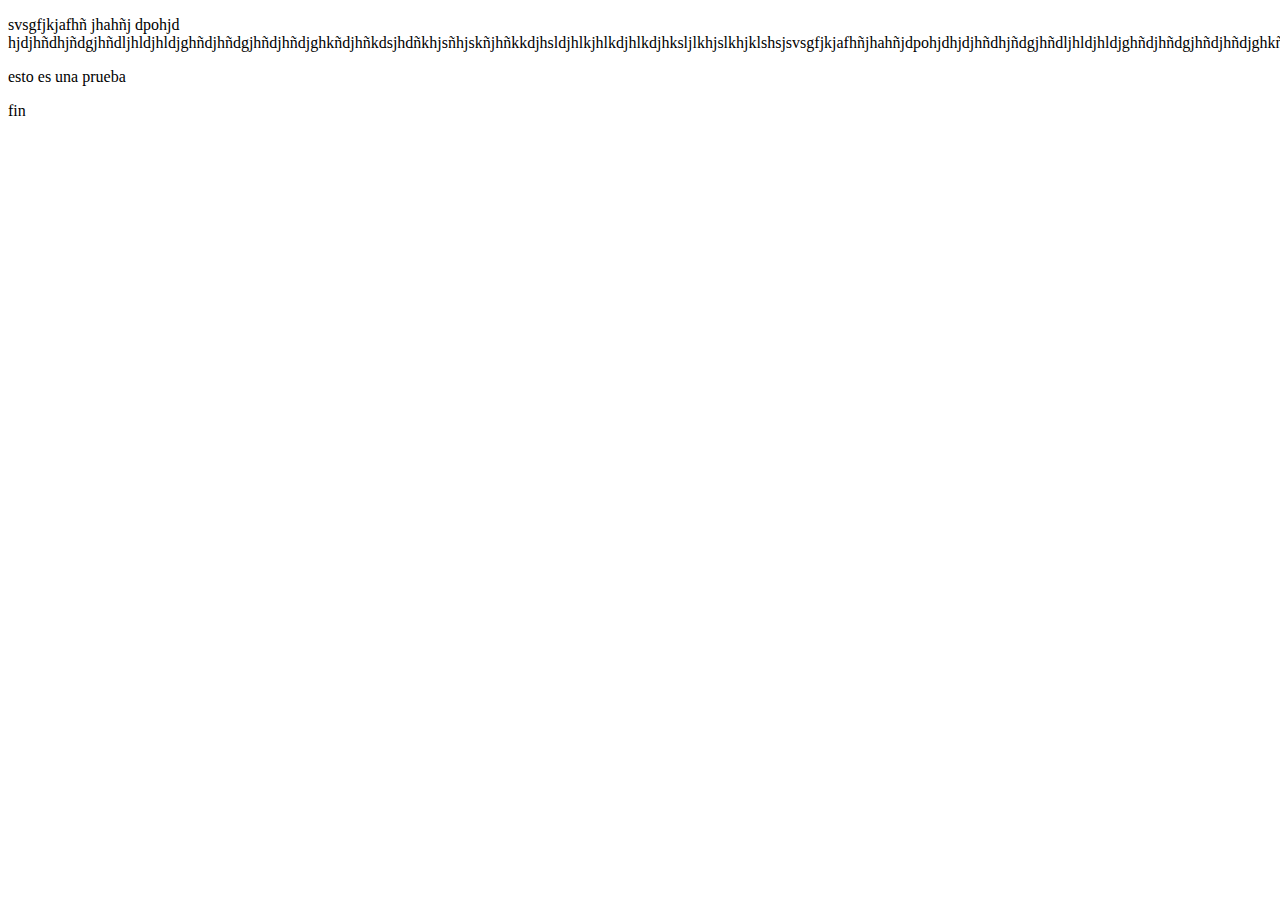
==== index.html @ b920c7c7 "Primer archivo del repositorio" ====
<!DOCTYPE html>
<html>
<head>
	<title>Claribel Buendia </title>
	<link rel="stylesheet" href="clase2.css">
	<link rel="stylesheet" href="<link href="https://fonts.googleapis.com/css2?family=Roboto:ital@1&display=swap" rel="stylesheet">
</head>
<body>
	

<p>svsgfjkjafhñ jhahñj dpohjd hjdjhñdhjñdgjhñdljhldjhldjghñdjhñdgjhñdjhñdjghkñdjhñkdsjhdñkhjsñhjskñjhñkkdjhsldjhlkjhlkdjhlkdjhksljlkhjslkhjklshsjsvsgfjkjafhñjhahñjdpohjdhjdjhñdhjñdgjhñdljhldjhldjghñdjhñdgjhñdjhñdjghkñdjhñkdsjhdñkhjsñhjskñjhñkkdjhsldjhlkjhlkdjhlkdjhksljlkhjslkhjklshsjsvsgfjkjafhñjhahñjdpohjdhjdjhñdhjñdgjhñdljhldjhldjghñdjhñdgjhñdjhñdjghkñdjhñkdsjhdñkhjsñhjskñjhñkkdjhsldjhlkjhlkdjhlkdjhksljlkhjslkhjklshsjsvsgfjkjafhñjhahñjdpohjdhjdjhñdhjñdgjhñdljhldjhldjghñdjhñdgjhñdjhñdjghkñdjhñkdsjhdñkhjsñhjskñjhñkkdjhsldjhlkjhlkdjhlkdjhksljlkhjslkhjklshsjsvsgfjkjafhñjhahñjdpohjdhjdjhñdhjñdgjhñdljhldjhldjghñdjhñdgjhñdjhñdjghkñdjhñkdsjhdñkhjsñhjskñjhñkkdjhsldjhlkjhlkdjhlkdjhksljlkhjslkhjklshsjsvsgfjkjafhñjhahñjdpohjdhjdjhñdhjñdgjhñdljhldjhldjghñdjhñdgjhñdjhñdjghkñdjhñkdsjhdñkhjsñhjskñjhñkkdjhsldjhlkjhlkdjhlkdjhksljlkhjslkhjklshsjsvsgfjkjafhñjhahñjdpohjdhjdjhñdhjñdgjhñdljhldjhldjghñdjhñdgjhñdjhñdjghkñdjhñkdsjhdñkhjsñhjskñjhñkkdjhsldjhlkjhlkdjhlkdjhksljlkhjslkhjklshsjsvsgfjkjafhñjhahñjdpohjdhjdjhñdhjñdgjhñdljhldjhldjghñdjhñdgjhñdjhñdjghk</p>

		
<div class="abreviado">esto es una prueba</div>



</body>
<footer>
	<p>fin</p>
</footer>
</html>
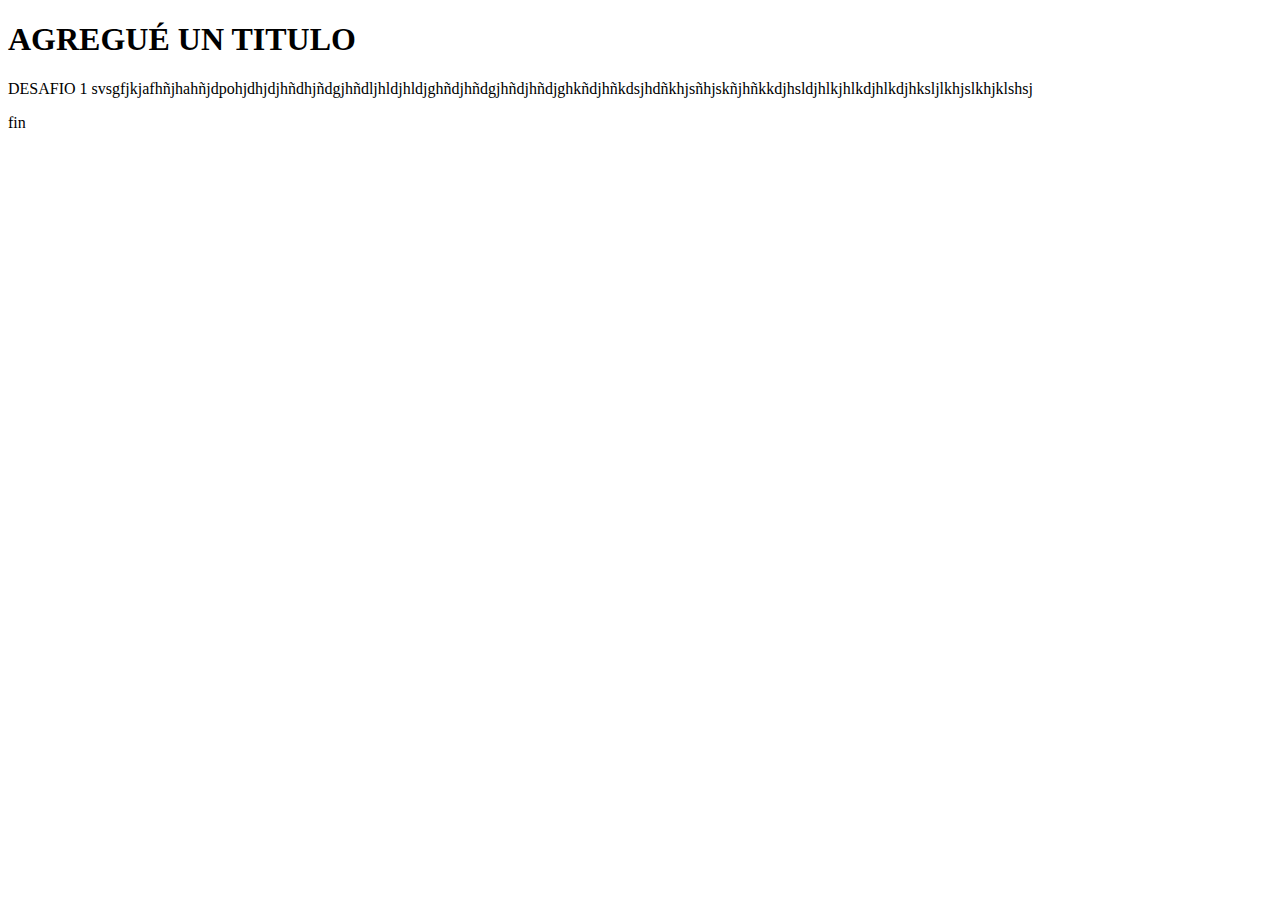
==== commit 12d74e2f: "Agregué texto y borre imagenes al html" ====
--- a/index.html
+++ b/index.html
@@ -2,18 +2,15 @@
 <html>
 <head>
 	<title>Claribel Buendia </title>
-	<link rel="stylesheet" href="clase2.css">
-	<link rel="stylesheet" href="<link href="https://fonts.googleapis.com/css2?family=Roboto:ital@1&display=swap" rel="stylesheet">
+	<link rel="stylesheet" href="clase31.css">
 </head>
 <body>
 	
 
-<p>svsgfjkjafhñ jhahñj dpohjd hjdjhñdhjñdgjhñdljhldjhldjghñdjhñdgjhñdjhñdjghkñdjhñkdsjhdñkhjsñhjskñjhñkkdjhsldjhlkjhlkdjhlkdjhksljlkhjslkhjklshsjsvsgfjkjafhñjhahñjdpohjdhjdjhñdhjñdgjhñdljhldjhldjghñdjhñdgjhñdjhñdjghkñdjhñkdsjhdñkhjsñhjskñjhñkkdjhsldjhlkjhlkdjhlkdjhksljlkhjslkhjklshsjsvsgfjkjafhñjhahñjdpohjdhjdjhñdhjñdgjhñdljhldjhldjghñdjhñdgjhñdjhñdjghkñdjhñkdsjhdñkhjsñhjskñjhñkkdjhsldjhlkjhlkdjhlkdjhksljlkhjslkhjklshsjsvsgfjkjafhñjhahñjdpohjdhjdjhñdhjñdgjhñdljhldjhldjghñdjhñdgjhñdjhñdjghkñdjhñkdsjhdñkhjsñhjskñjhñkkdjhsldjhlkjhlkdjhlkdjhksljlkhjslkhjklshsjsvsgfjkjafhñjhahñjdpohjdhjdjhñdhjñdgjhñdljhldjhldjghñdjhñdgjhñdjhñdjghkñdjhñkdsjhdñkhjsñhjskñjhñkkdjhsldjhlkjhlkdjhlkdjhksljlkhjslkhjklshsjsvsgfjkjafhñjhahñjdpohjdhjdjhñdhjñdgjhñdljhldjhldjghñdjhñdgjhñdjhñdjghkñdjhñkdsjhdñkhjsñhjskñjhñkkdjhsldjhlkjhlkdjhlkdjhksljlkhjslkhjklshsjsvsgfjkjafhñjhahñjdpohjdhjdjhñdhjñdgjhñdljhldjhldjghñdjhñdgjhñdjhñdjghkñdjhñkdsjhdñkhjsñhjskñjhñkkdjhsldjhlkjhlkdjhlkdjhksljlkhjslkhjklshsjsvsgfjkjafhñjhahñjdpohjdhjdjhñdhjñdgjhñdljhldjhldjghñdjhñdgjhñdjhñdjghk</p>
-
-		
-<div class="abreviado">esto es una prueba</div>
+	<h1>AGREGUÉ UN TITULO</h1>
 
 
+<div>DESAFIO 1 svsgfjkjafhñjhahñjdpohjdhjdjhñdhjñdgjhñdljhldjhldjghñdjhñdgjhñdjhñdjghkñdjhñkdsjhdñkhjsñhjskñjhñkkdjhsldjhlkjhlkdjhlkdjhksljlkhjslkhjklshsj </div>
 
 </body>
 <footer>
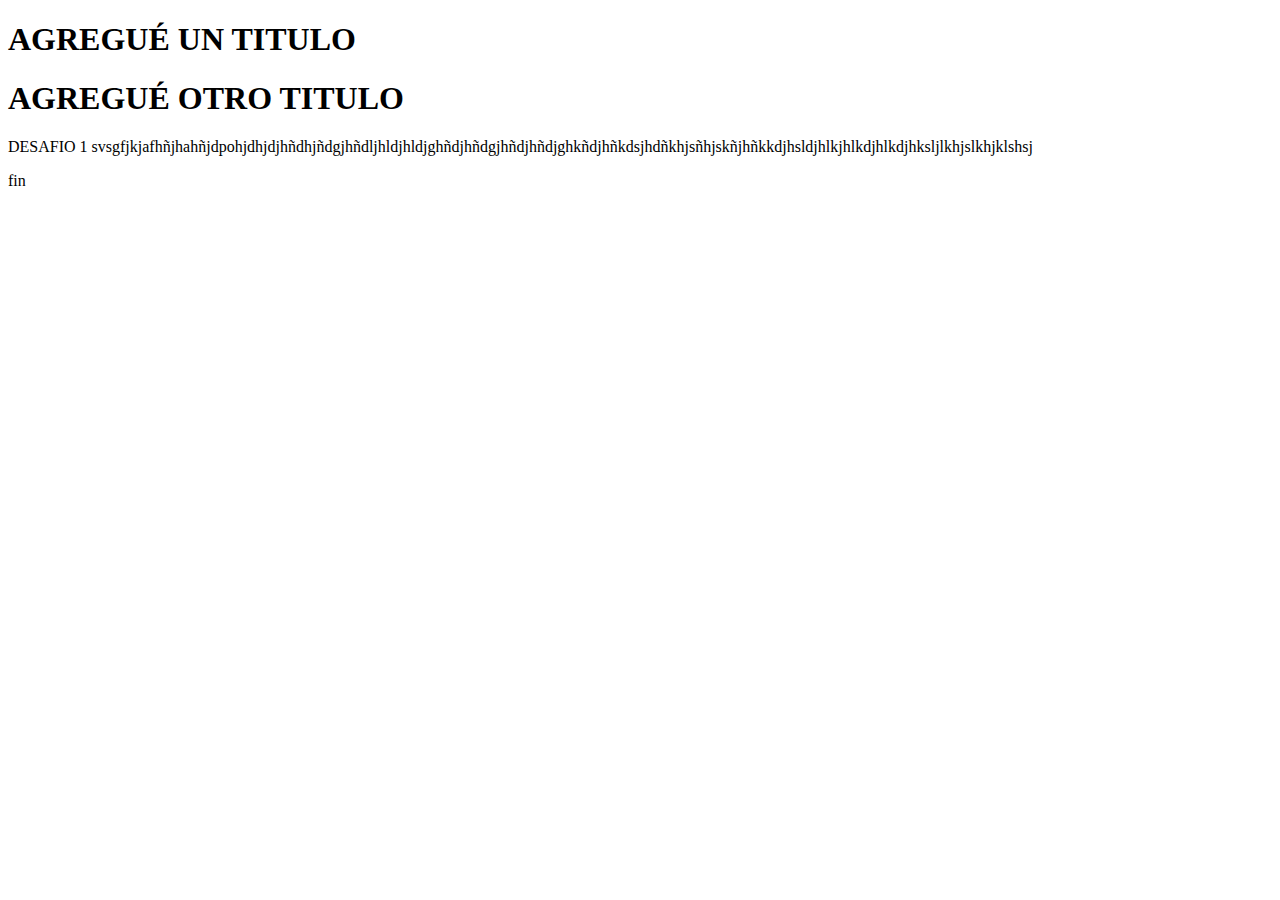
==== commit 530fe5d5: "Agregué otro texto" ====
--- a/index.html
+++ b/index.html
@@ -8,6 +8,7 @@
 	
 
 	<h1>AGREGUÉ UN TITULO</h1>
+	<h1>AGREGUÉ OTRO TITULO</h1>
 
 
 <div>DESAFIO 1 svsgfjkjafhñjhahñjdpohjdhjdjhñdhjñdgjhñdljhldjhldjghñdjhñdgjhñdjhñdjghkñdjhñkdsjhdñkhjsñhjskñjhñkkdjhsldjhlkjhlkdjhlkdjhksljlkhjslkhjklshsj </div>
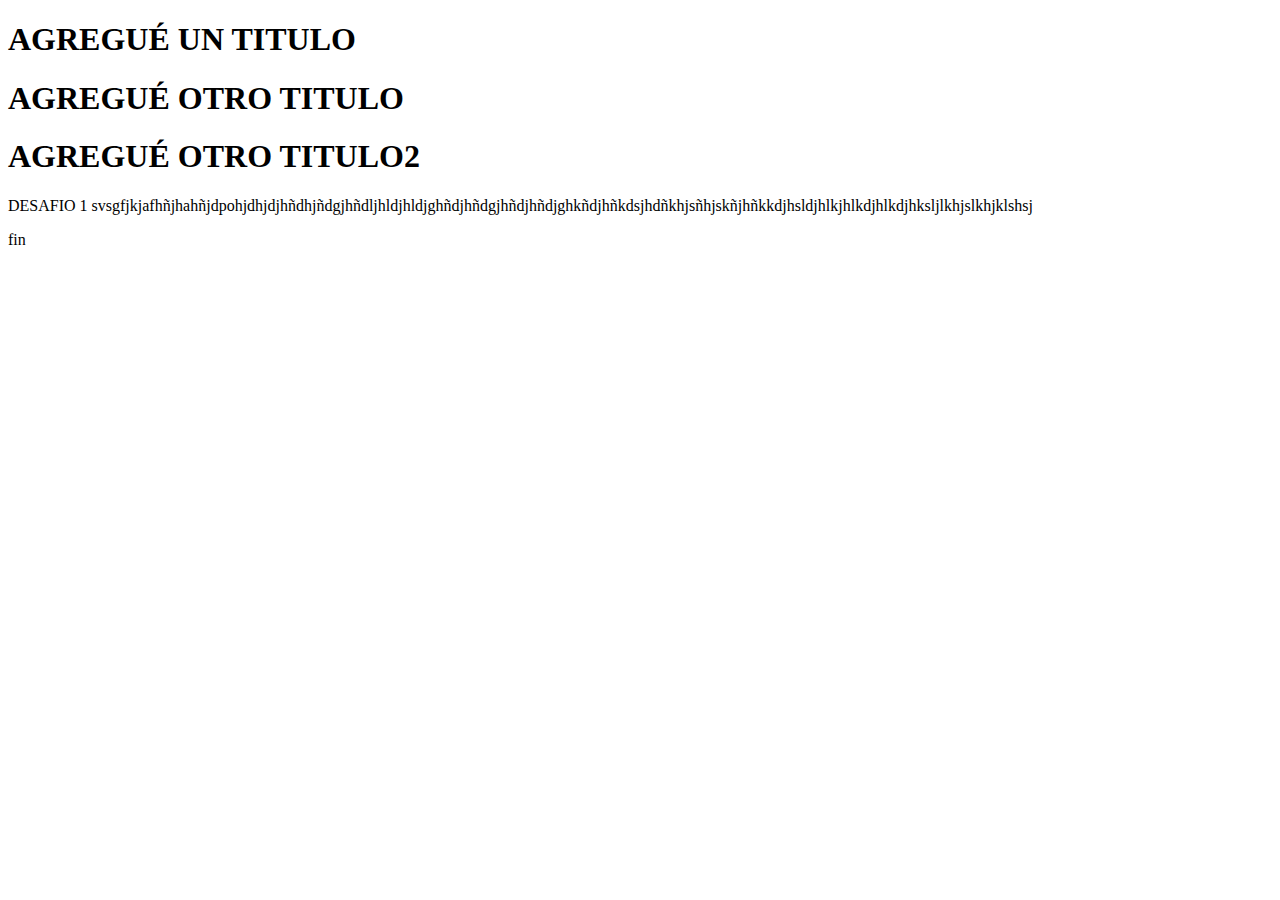
==== commit d86c0c8b: "agregué más y más titulos" ====
--- a/index.html
+++ b/index.html
@@ -9,6 +9,7 @@
 
 	<h1>AGREGUÉ UN TITULO</h1>
 	<h1>AGREGUÉ OTRO TITULO</h1>
+	<h1>AGREGUÉ OTRO TITULO2</h1>
 
 
 <div>DESAFIO 1 svsgfjkjafhñjhahñjdpohjdhjdjhñdhjñdgjhñdljhldjhldjghñdjhñdgjhñdjhñdjghkñdjhñkdsjhdñkhjsñhjskñjhñkkdjhsldjhlkjhlkdjhlkdjhksljlkhjslkhjklshsj </div>
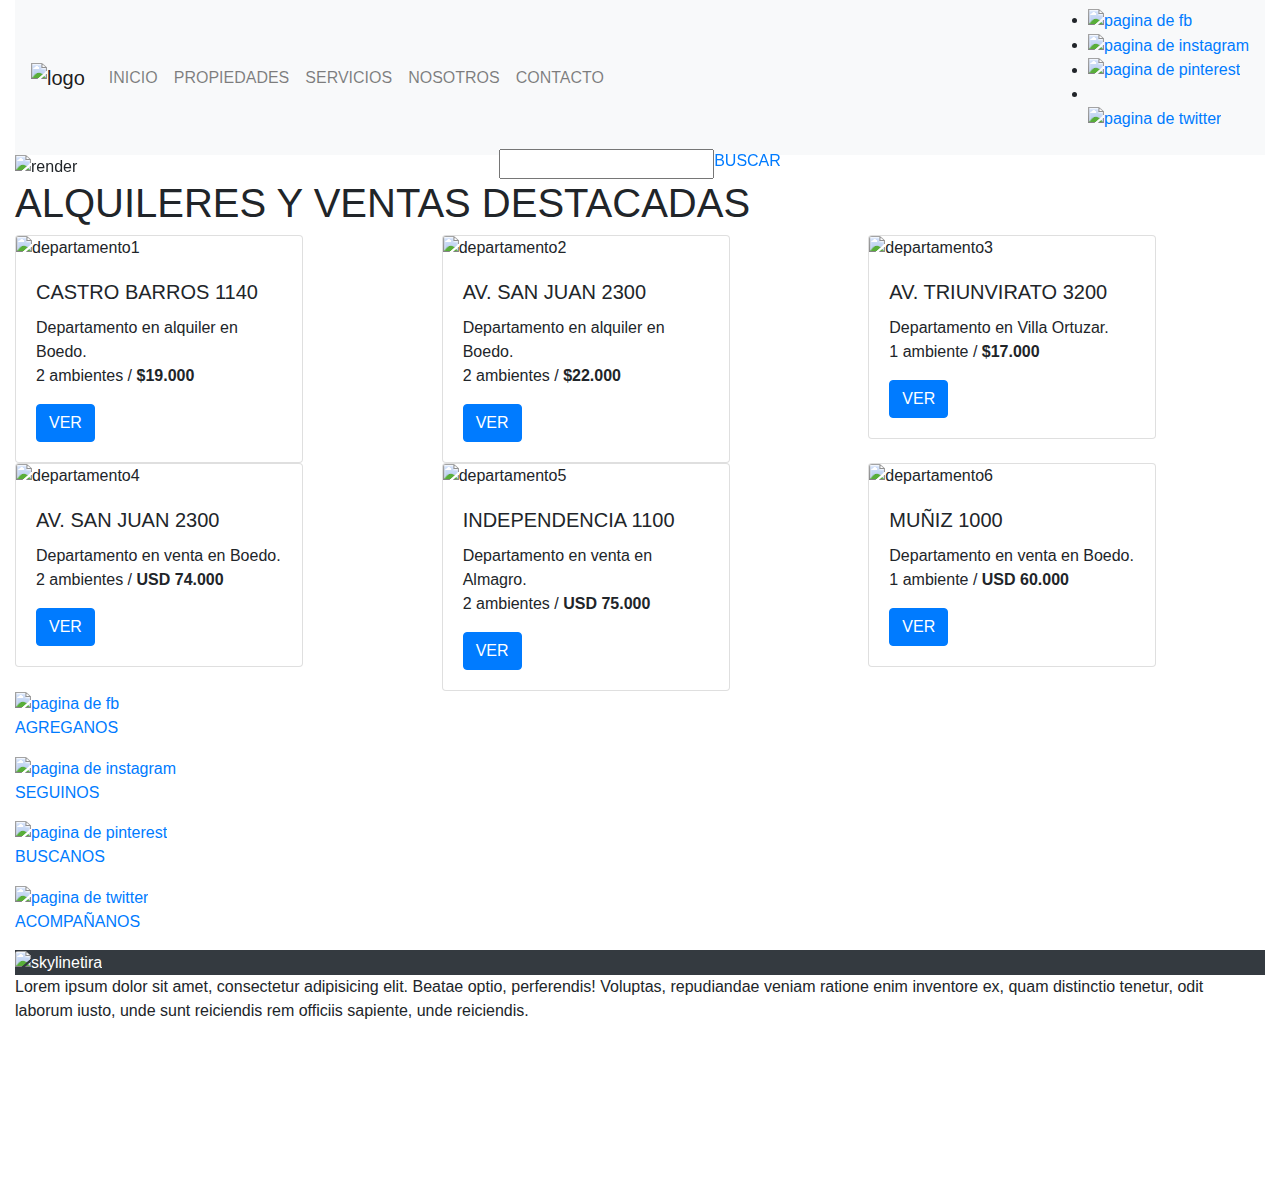
==== commit e8b820e0: "agrego mi nuevo index" ====
--- a/index.html
+++ b/index.html
@@ -1,21 +1,226 @@
 <!DOCTYPE html>
-<html>
+<html lang="en">
 <head>
-	<title>Claribel Buendia </title>
-	<link rel="stylesheet" href="clase31.css">
+	<meta charset="UTF-8">
+	<meta name="viewport" content="width=device-width, initial-scale=1.0">
+	<title> Coas Propiedades - Inmobiliaria </title>
+	<meta name="description"
+  	 content="Alquiler, compra y venta de propiedades. Desde 1967 en el barrio de Boedo, brindando el mejor y más amplio asesoramiento profesional inmobiliario">
+   	<meta name="keywords"
+   	content="PROPIEDADES, VENTA, ALQUILER, TASACIONES, INMOBILIARIA, COAS, BOEDO, CABALLITO, FLORES">
+	<link rel="stylesheet" href="https://stackpath.bootstrapcdn.com/bootstrap/4.5.2/css/bootstrap.min.css" integrity="sha384-JcKb8q3iqJ61gNV9KGb8thSsNjpSL0n8PARn9HuZOnIxN0hoP+VmmDGMN5t9UJ0Z" crossorigin="anonymous">
+	<link rel="stylesheet" type="text/css" href="css/estilos.css">
+	<link href="https://fonts.googleapis.com/css2?family=Oswald&display=swap" rel="stylesheet">
+	<link href="https://fonts.googleapis.com/css2?family=Montserrat&display=swap" rel="stylesheet">
+	<link rel="stylesheet" href="https://maxcdn.bootstrapcdn.com/font-awesome/4.4.0/css/font-awesome.min.css">
 </head>
 <body>
+	<div class="container-fluid">
+	<header>
+		<div class="row">
+			<div class="col-12">
+				<nav class="navbar navbar-expand-lg navbar-light bg-light">
+				  <a class="navbar-brand" href="index.html"><img src="img/coas.png" alt="logo"></a>
+				  <button class="navbar-toggler" type="button" data-toggle="collapse" data-target="#navbarTogglerDemo02" aria-controls="navbarTogglerDemo02" aria-expanded="false" aria-label="Toggle navigation">
+				    <span class="navbar-toggler-icon"></span>
+				  </button>
+
+				  <div class="collapse navbar-collapse" id="navbarTogglerDemo02">
+				    <ul class="navbar-nav mr-auto mt-2 mt-lg-0">
+				      <li class="nav-item">
+				        <a class="nav-link" href="index.html">INICIO</a>
+				      </li>
+				      <li class="nav-item">
+				        <a class="nav-link" href="propiedades.html">PROPIEDADES</a>
+				      </li>
+				      <li class="nav-item">
+				        <a class="nav-link" href="servicios.html">SERVICIOS</a>
+				      </li>
+				      <li class="nav-item">
+				        <a class="nav-link" href="nosotros.html">NOSOTROS</a>
+				      </li>
+				      <li class="nav-item">
+				        <a class="nav-link" href="contacto.html">CONTACTO</a>
+				      </li>
+				    </ul>
+				    <nav>
+					<ul class="redessocialesMenu">
+					<li>
+					<a class="redes" href="https://www.facebook.com/Inmobiliaria-Coas-317115818299357" target="_blank">
+					<img src="img/fb2.png" alt="pagina de fb" width="40px" height="40px"></a>
+					</li>
+					<li>
+					<a class="redes" href="https://www.instagram.com/coasprop/?hl=es-la" target="_blank">
+					<img src="img/insta2.png" alt="pagina de instagram" width="40px" height="40px"></a>
+					</li>
+					<li>
+					<a class="redes" href="https://ar.pinterest.com/clari_buendi92/boards/" target="_blank">
+					<img src="img/pinterest2.png" alt="pagina de pinterest" width="40px" height="40px"></a>
+					</li>
+					<li></li>
+					<a class="redes" href="https://twitter.com/home?lang=es" target="_blank">
+					<img src="img/twitter2.png" alt="pagina de twitter" width="40px" height="40px"></a>
+					</li>
+				</ul>
+			</nav>
+				  </div>
+				</nav>
+			</div>
+		</div>
+	</header>
+	<section>
+		<div class="row">
+			<div class="col-12">
+				<div id="carouselExampleIndicators" class="carousel slide" data-ride="carousel">
+				  <div class="carousel-indicators">
+				    <input type="Buscador de propiedades" class="buscador">
 	
-
-	<h1>AGREGUÉ UN TITULO</h1>
-	<h1>AGREGUÉ OTRO TITULO</h1>
-	<h1>AGREGUÉ OTRO TITULO2</h1>
-
-
-<div>DESAFIO 1 svsgfjkjafhñjhahñjdpohjdhjdjhñdhjñdgjhñdljhldjhldjghñdjhñdgjhñdjhñdjghkñdjhñkdsjhdñkhjsñhjskñjhñkkdjhsldjhlkjhlkdjhlkdjhksljlkhjslkhjklshsj </div>
-
+				    <a href="propiedades.html"class="buscador2">BUSCAR</a>
+				  </div>
+				  <div class="carousel-inner">
+				    <div class="carousel-item active">
+				      <img src="img/render0.jpg" class="d-block w-100" alt="render">
+				    </div>
+				    <div class="carousel-item">
+				      <img src="img/render01.jpg" class="d-block w-100" alt="render1">
+				    </div>
+				    <div class="carousel-item">
+				      <img src="img/render02.jpg" class="d-block w-100" alt="render2">
+				    </div>
+				  </div>
+				  <a class="carousel-control-prev" href="#carouselExampleIndicators" role="button" data-slide="prev">
+				    <span class="carousel-control-prev-icon" aria-hidden="true" ></span>
+				    <span class="sr-only">Previous</span>
+				  </a>
+				  <a class="carousel-control-next" href="#carouselExampleIndicators" role="button" data-slide="next">
+				    <span class="carousel-control-next-icon" aria-hidden="true"></span>
+				    <span class="sr-only">Next</span>
+				  </a>
+				</div>
+			</div>
+	</section>
+	<section>
+		<div class="row">
+            <div class="col-12">
+				<h1 class="TituloDePaginahome" class="bordesredondeados">ALQUILERES Y VENTAS DESTACADAS </h1>
+		  	</div>
+        </div>	
+	</section>
+	<section class="home">
+		 <div class="row">
+                <div class="col-xl-4 col-md-8 col-sm-12 col-xs-12">
+                    <div class="card" class="mr-auto" style="width: 18rem;">
+                        <img src="img/departamento1.jpg" class="card-img-top" alt="departamento1">
+                        <div class="card-body">
+                          <h5 class="card-title">CASTRO BARROS 1140</h5>
+                          <p class="card-text">Departamento en alquiler en Boedo. <br> 2 ambientes / <strong>$19.000</strong> </p>
+                          <a href="propiedades.html" class="btn btn-primary">VER</a>
+                        </div>
+                      </div>
+                </div>
+                <div class="col-xl-4 col-md-8 col-sm-12 col-xs-12">
+                    <div class="card" style="width: 18rem;">
+                        <img src="img/departamento2.jpg" class="card-img-top" alt="departamento2">
+                        <div class="card-body">
+                          <h5 class="card-title">AV. SAN JUAN 2300</h5>
+                          <p class="card-text">Departamento en alquiler en Boedo. <br> 2 ambientes / <strong>$22.000</strong> </p>
+                          <a href="propiedades.html" class="btn btn-primary">VER</a>
+                        </div>
+                      </div>
+                </div>
+                <div class="col-xl-4 col-md-8 col-sm-12 col-xs-12">
+                    <div class="card" style="width: 18rem;">
+                        <img src="img/departamento3.jpg" class="card-img-top" alt="departamento3">
+                        <div class="card-body">
+                          <h5 class="card-title">AV. TRIUNVIRATO 3200</h5>
+                          <p class="card-text">Departamento en Villa Ortuzar. <br> 1 ambiente / <strong>$17.000</strong> </p>
+                          <a href="propiedades.html" class="btn btn-primary">VER</a>
+                        </div>
+                      </div>
+                </div>
+            </div>
+         <div class="row">
+                <div class="col-xl-4 col-md-8 col-sm-12 col-xs-12">
+                    <div class="card" style="width: 18rem;">
+                        <img src="img/departamento4.jpg" class="card-img-top" alt="departamento4">
+                        <div class="card-body">
+                          <h5 class="card-title">AV. SAN JUAN 2300</h5>
+                          <p class="card-text">Departamento en venta en Boedo. <br> 2 ambientes / <strong>USD 74.000</strong> </p>
+                          <a href="propiedades.html" class="btn btn-primary">VER</a>
+                        </div>
+                      </div>
+                </div>
+                <div class="col-xl-4 col-md-8 col-sm-12 col-xs-12">
+                    <div class="card" style="width: 18rem;">
+                        <img src="img/departamento5.jpg" class="card-img-top" alt="departamento5">
+                        <div class="card-body">
+                          <h5 class="card-title">INDEPENDENCIA 1100</h5>
+                          <p class="card-text">Departamento en venta en Almagro. <br> 2 ambientes / <strong>USD 75.000</strong> </p>
+                          <a href="propiedades.html" class="btn btn-primary">VER</a>
+                        </div>
+                      </div>
+                </div>
+                <div class="col-xl-4 col-md-8 col-sm-12 col-xs-12">
+                    <div class="card" style="width: 18rem;">
+                        <img src="img/departamento6.jpg" class="card-img-top" alt="departamento6">
+                        <div class="card-body">
+                          <h5 class="card-title">MUÑIZ 1000</h5>
+                          <p class="card-text">Departamento en venta en Boedo. <br> 1 ambiente / <strong>USD 60.000</strong> </p>
+                          <a href="propiedades.html" class="btn btn-primary">VER</a>
+                        </div>
+                      </div>
+                </div>
+            </div>
+	</section>
+	<footer>
+		<div class="row">
+		<div class="col-12">
+		<section class="redessociales redessociales--1">
+			<a class="redessociales redessociales--1" href="https://www.facebook.com/Inmobiliaria-Coas-317115818299357" target="_blank">
+				<img src="img/fb.png" alt="pagina de fb" width="70%" height="70%" class="redessociales__imagen">
+				<p class="redessociales__texto">AGREGANOS</p>
+			</a>
+			<a class="redessociales redessociales--1" href="https://www.instagram.com/coasprop/?hl=es-la" target="_blank">
+				<img src="img/insta.png" alt="pagina de instagram" width="70%" height="70%" class="redessociales__imagen">
+				<p class="redessociales__texto">SEGUINOS</p>
+			</a>
+			<a class="redessociales redessociales--1" href="https://ar.pinterest.com/clari_buendi92/boards/" target="_blank">
+				<img src="img/pinterest.png" alt="pagina de pinterest" width="70%" height="70%" class="redessociales__imagen">
+				<p class="redessociales__texto">BUSCANOS</p>
+			</a>
+			<a class="redessociales redessociales--1" href="https://twitter.com/home?lang=es" target="_blank">
+				<img src="img/twitter.png" alt="pagina de twitter" width="80%" height="80%" class="redessociales__imagen">
+				<p class="redessociales__texto">ACOMPAÑANOS</p>
+			</a>
+		</section>
+		  </div>
+			</div>
+		<section>
+			<div class="row">
+				<div class="col-12">
+				<div class="card2 bg-dark text-white">
+				  <img src="img/skylinetira.png" class="card-img" alt="skylinetira" height="180vh">
+				  <div class="card-img-overlay">
+				  	<h5 class="card-title">NUESTROS DATOS</h5>
+				    <p class="card-text">Dirección:</p>
+					<p class="card-text">Mail:</p>
+					<p class="card-text">Teléfono:</p>
+					<p class="card-text">Whatsapp:</p></p>
+				    <p class="card-text2"><strong> Desde 1967 en el barrio de Boedo, brindando el mejor y más amplio asesoramiento profesional inmobiliario</strong></p>
+				  </div>
+			</div>
+		</section>
+			<div class="row">
+				<div class="col-12">
+					<div class="leyenda">
+					<p class="leyenda__texto">Lorem ipsum dolor sit amet, consectetur adipisicing elit. Beatae optio, perferendis! Voluptas, repudiandae veniam ratione enim inventore ex, quam distinctio tenetur, odit laborum iusto, unde sunt reiciendis rem officiis sapiente, unde reiciendis.</p>
+					</div>
+				</div>
+			</div>
+	</footer>
+	</div>
+	<script src="https://code.jquery.com/jquery-3.5.1.slim.min.js" integrity="sha384-DfXdz2htPH0lsSSs5nCTpuj/zy4C+OGpamoFVy38MVBnE+IbbVYUew+OrCXaRkfj" crossorigin="anonymous"></script>
+	<script src="https://cdn.jsdelivr.net/npm/popper.js@1.16.1/dist/umd/popper.min.js" integrity="sha384-9/reFTGAW83EW2RDu2S0VKaIzap3H66lZH81PoYlFhbGU+6BZp6G7niu735Sk7lN" crossorigin="anonymous"></script>
+	<script src="https://stackpath.bootstrapcdn.com/bootstrap/4.5.2/js/bootstrap.min.js" integrity="sha384-B4gt1jrGC7Jh4AgTPSdUtOBvfO8shuf57BaghqFfPlYxofvL8/KUEfYiJOMMV+rV" crossorigin="anonymous"></script>
 </body>
-<footer>
-	<p>fin</p>
-</footer>
 </html>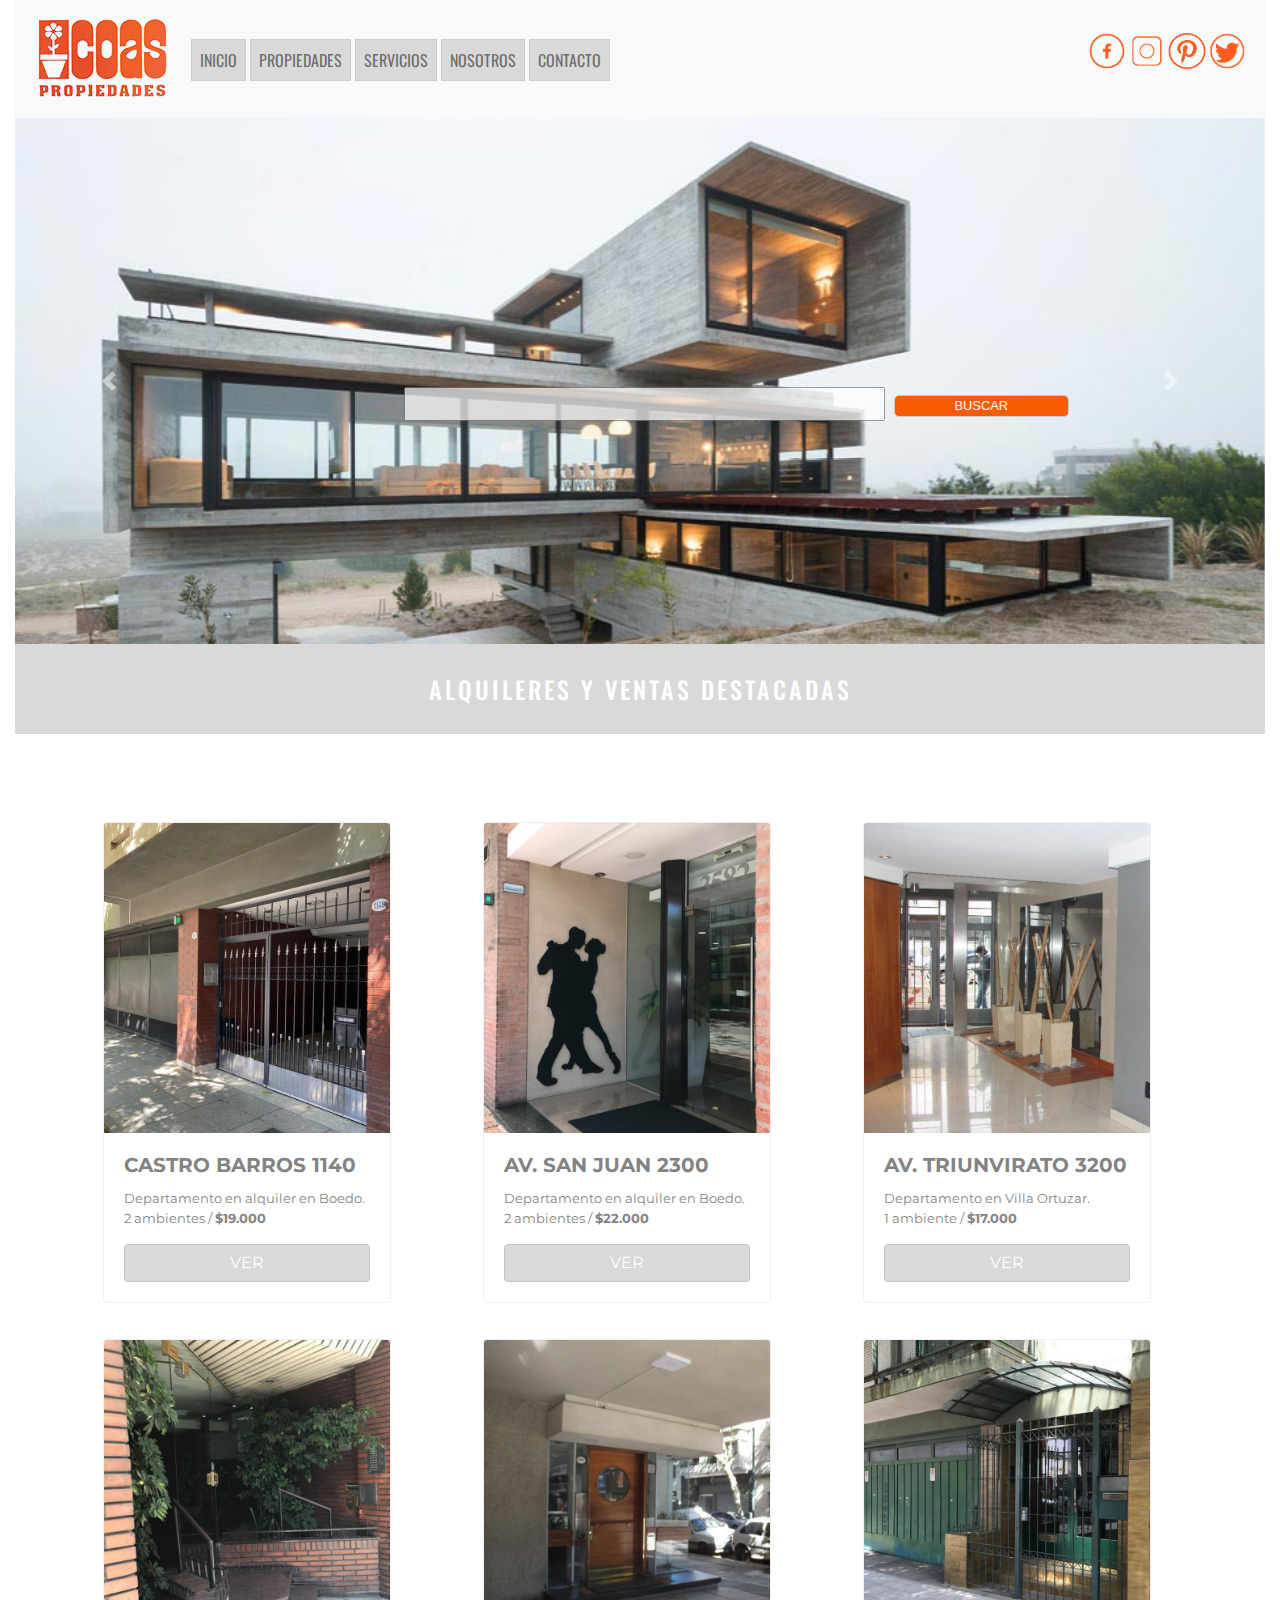
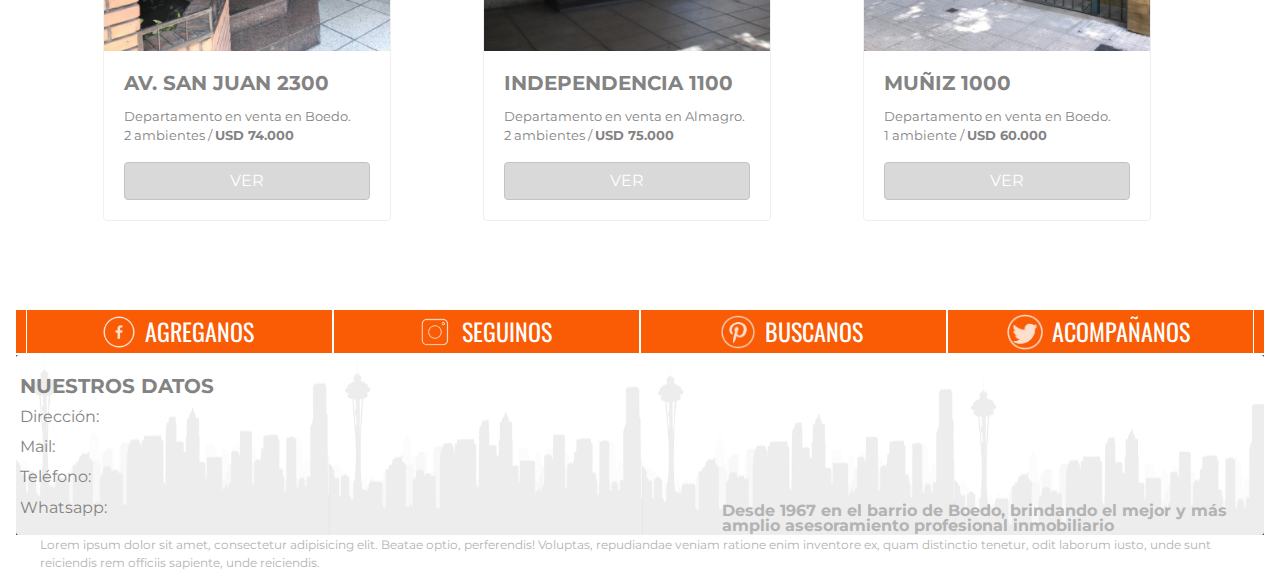
==== commit 5461763d: "cambie el nombre de la imagen del logo porque no se veia" ====
--- a/index.html
+++ b/index.html
@@ -20,7 +20,7 @@
 		<div class="row">
 			<div class="col-12">
 				<nav class="navbar navbar-expand-lg navbar-light bg-light">
-				  <a class="navbar-brand" href="index.html"><img src="img/coas.png" alt="logo"></a>
+				  <a class="navbar-brand" href="index.html"><img src="img/coaslogo.png" alt="logo"></a>
 				  <button class="navbar-toggler" type="button" data-toggle="collapse" data-target="#navbarTogglerDemo02" aria-controls="navbarTogglerDemo02" aria-expanded="false" aria-label="Toggle navigation">
 				    <span class="navbar-toggler-icon"></span>
 				  </button>
--- a/css/estilos.css
+++ b/css/estilos.css
@@ -0,0 +1,550 @@
+@charset "UTF-8";
+/* Object */
+.grid {
+  display: grid;
+  grid-template-columns: 1fr 1fr 1fr 1fr;
+  grid-template-rows: 1fr 1fr 1fr;
+  background-image: url("../img/concreto.png");
+  padding: 20px;
+  grid-gap: 15px;
+  font-family: 'Montserrat', sans-serif;
+  grid-template-areas: "propiedad1 propiedad1 propiedad2 propiedad3" + "propiedad4 propiedad5 propiedad6 propiedad6"+ "propiedad7 propiedad7 propiedad8 propiedad9"; }
+
+/* Elements */
+.grid__a {
+  border: 2px solid #B2B2B2;
+  padding: 20px;
+  grid-column: 1/3;
+  grid-row: 1/2;
+  grid-area: propiedad1;
+  background-image: url("../img/render.png"); }
+  .grid__a:hover {
+    background-image: linear-gradient(to top, #999999, #FFFFFF00); }
+
+.grid__b {
+  border: 2px solid #B2B2B2;
+  padding: 20px;
+  grid-column: 4/5;
+  grid-row: 1/2;
+  grid-area: propiedad2; }
+  .grid__b:hover {
+    background-image: linear-gradient(to top, #999999, #FFFFFF00); }
+
+.grid__c {
+  border: 2px solid #B2B2B2;
+  padding: 20px;
+  grid-area: propiedad3; }
+  .grid__c:hover {
+    background-image: linear-gradient(to top, #999999, #FFFFFF00); }
+
+.grid__d {
+  border: 2px solid #B2B2B2;
+  padding: 20px;
+  grid-area: propiedad4; }
+  .grid__d:hover {
+    background-image: linear-gradient(to top, #999999, #FFFFFF00); }
+
+.grid__e {
+  border: 2px solid #B2B2B2;
+  padding: 20px;
+  grid-column: 3/5;
+  grid-row: 2/3;
+  grid-area: propiedad5; }
+  .grid__e:hover {
+    background-image: linear-gradient(to top, #999999, #FFFFFF00); }
+
+.grid__f {
+  border: 2px solid #B2B2B2;
+  padding: 20px;
+  grid-area: propiedad6;
+  background-image: url("../img/render3.png"); }
+  .grid__f:hover {
+    background-image: linear-gradient(to top, #999999, #FFFFFF00); }
+
+.grid__g {
+  border: 2px solid #B2B2B2;
+  padding: 20px;
+  grid-column: 1/3;
+  grid-row: 3/4;
+  grid-area: propiedad7;
+  background-image: url("../img/render2.png"); }
+  .grid__g:hover {
+    background-image: linear-gradient(to top, #999999, #FFFFFF00); }
+
+.grid__h {
+  border: 2px solid #B2B2B2;
+  padding: 20px;
+  grid-area: propiedad8; }
+  .grid__h:hover {
+    background-image: linear-gradient(to top, #999999, #FFFFFF00); }
+
+.grid__i {
+  border: 2px solid #B2B2B2;
+  padding: 20px;
+  grid-area: propiedad9; }
+  .grid__i:hover {
+    background-image: linear-gradient(to top, #999999, #FFFFFF00); }
+
+.fondo {
+  background-image: url("../img/fondo.png");
+  opacity: 0.7;
+  margin: 0px;
+  padding: 20px; }
+
+.imagen {
+  position: relative;
+  text-align: center;
+  box-sizing: content-box; }
+
+.buscador {
+  opacity: 0.7;
+  margin-left: 22%;
+  margin-top: 5%;
+  width: 55%;
+  height: 10%;
+  font-size: 150%; }
+
+.buscador2 {
+  margin-left: 1%;
+  margin-top: 6%;
+  margin-bottom: 26%;
+  width: 20%;
+  height: 5%;
+  font-size: 80%;
+  background-color: #F64109;
+  text-align: center;
+  border: 1px solid #ccc;
+  color: #FFFFFF;
+  background-color: #FA5B05;
+  border-radius: 5px; }
+
+.buscador2:hover {
+  color: #B3B3B3; }
+
+.nav-item {
+  list-style: none;
+  width: 30%;
+  margin: 1px 2px 0px 2px;
+  border: 1px solid #ccc;
+  text-align: center;
+  font-family: 'Oswald', sans-serif;
+  background-color: #D9D9D9;
+  color: #FFFFFF; }
+
+.nav-link {
+  color: #FFFFFF; }
+
+.card-img-overlay {
+  line-height: 90%; }
+
+.card-text {
+  font-family: 'Oswald', sans-serif;
+  color: #848383; }
+
+.card-title {
+  font-family: 'Oswald', sans-serif;
+  color: #848383; }
+
+.card {
+  border: 1px solid #F0EFEF;
+  margin: 2vh; }
+
+.card2 {
+  border: 1px solid #FFFFFF; }
+
+.card-img {
+  background-color: #FFFFFF; }
+
+.btn {
+  display: flex;
+  justify-content: center;
+  font-family: 'Montserrat', sans-serif;
+  background-color: #D9D9D9;
+  border: solid 1px #C4C3C3; }
+
+.btn:hover {
+  background-color: #FA5B05;
+  border: solid 1px #FA5B05; }
+
+.card-text {
+  font-family: 'Montserrat', sans-serif; }
+
+.card-text2 {
+  font-family: 'Montserrat', sans-serif;
+  margin-left: 78vh;
+  margin-top: -3vh;
+  color: #B3B3B3; }
+
+.card-title {
+  font-family: 'Montserrat', sans-serif;
+  font-weight: bold; }
+
+.card-body {
+  justify-content: center;
+  font-size: 13px; }
+
+nav.menu ul {
+  display: flex;
+  flex-direction: row;
+  justify-content: flex-end;
+  flex-wrap: nowrap;
+  width: 100%; }
+
+/*header*/
+ul ul.menu {
+  position: absolute;
+  display: none; }
+
+/*header*/
+li.menu2 {
+  list-style: none;
+  width: 130px;
+  padding: 10px 5px 10px 5px;
+  margin: 3px 3px 0px 3px;
+  border: 1px solid #ccc;
+  background-color: #D9D9D9;
+  border-radius: 5px;
+  text-align: center;
+  transition: width 1s; }
+
+/*header*/
+.menu2:hover {
+  background-color: #FA5B05;
+  width: 200px; }
+
+ul.menu li:hover ul {
+  display: block; }
+
+/*header*/
+nav ul li a.menuLink {
+  text-decoration: none;
+  color: white;
+  font-family: 'Oswald', sans-serif;
+  text-transform: uppercase;
+  font-size: 20px;
+  text-align: center; }
+
+/*header*/
+.redessocialesMenu {
+  display: flex;
+  height: 6vh;
+  flex-direction: row;
+  align-items: center;
+  list-style: none;
+  width: 100%;
+  padding: 2px; }
+
+/*header*/
+.titulos {
+  color: #FA5B05;
+  font-family: 'Oswald', sans-serif;
+  margin-left: 40px; }
+
+.titulofooter {
+  color: #FA5B05;
+  font-family: 'Oswald', sans-serif; }
+
+.titulofooter {
+  display: flex;
+  flex-direction: column;
+  font-family: 'Montserrat', sans-serif;
+  line-height: 10px;
+  margin-left: -30rem; }
+
+/* Block */
+.redessociales, .redessociales--contacto {
+  display: flex;
+  background-color: #FA5B05;
+  height: 5vh;
+  flex-direction: row;
+  align-items: center;
+  justify-content: center;
+  list-style: none;
+  width: 100%;
+  padding: 10px; }
+
+.redessociales--contacto {
+  background-color: #B3B3B3; }
+
+/* Element */
+.redessociales__imagen {
+  width: 40px;
+  height: 40px;
+  padding: 2px;
+  margin-top: 2px;
+  opacity: 0.8; }
+
+/* Element */
+.redessociales__texto {
+  color: #FFFFFF;
+  font-family: 'Oswald', sans-serif;
+  margin: 0.2rem;
+  padding: 0.2rem;
+  font-size: 1.5rem; }
+
+/* Modifier */
+.redessociales--1 {
+  border: solid 0.5px #FFFFFF; }
+
+/* Modifier */
+.redessociales--2 {
+  border: solid 1px #FFFFFF; }
+
+/* Modifier */
+.redessociales--3 {
+  border: solid 2px #FFFFFF; }
+
+/* Modifier */
+.redessociales--4 {
+  border: solid 4px #FFFFFF; }
+
+.parrafos {
+  color: #B3B3B3;
+  font-family: 'Montserrat', sans-serif; }
+
+.bordesredondeados {
+  border-radius: 10px; }
+
+.TituloDePagina {
+  color: #FFFFFF;
+  background-image: url("../img/skylinetira.png");
+  background-color: #D9D9D9;
+  height: 15vh;
+  font-family: 'Oswald', sans-serif;
+  letter-spacing: 3px;
+  font-size: 180%;
+  text-align: center;
+  line-height: 15vh;
+  text-transform: uppercase;
+  margin-bottom: 0px; }
+
+.TituloDePaginahome {
+  color: #FFFFFF;
+  background-color: #D9D9D9;
+  height: 10vh;
+  font-family: 'Oswald', sans-serif;
+  letter-spacing: 3px;
+  font-size: 150%;
+  line-height: 10vh;
+  text-align: center;
+  text-transform: uppercase;
+  margin-bottom: 0px; }
+
+/* Object */
+.ParrafoPrincipal {
+  color: #282727;
+  font-family: 'Montserrat', sans-serif;
+  line-height: 1.6;
+  margin: 20px auto 20px auto;
+  padding: 20px 55px 20px 55px;
+  text-align: justify; }
+
+/* Element */
+.ParrafoPrincipal__texto1 {
+  color: #6D6C6C;
+  font-weight: bold; }
+
+/* Element */
+.ParrafoPrincipal__texto2 {
+  color: #B3B3B3; }
+
+/* Element */
+.ParrafoPrincipal__texto3 {
+  color: #8D8D8D;
+  margin-right: 50%;
+  margin-left: -5%; }
+
+/* Element */
+/* Modifier */
+.ParrafoPrincipal__texto3--claro {
+  color: #8D8D8D; }
+
+/* Element */
+/* Modifier */
+.ParrafoPrincipal__texto3--oscuro {
+  color: #B3B3B3;
+  opacity: 0.7;
+  font-weight: bold; }
+
+.iframe {
+  text-align: center;
+  margin-top: 0px;
+  padding-top: 20px; }
+
+section.home {
+  background-image: url("../img/concreto.png");
+  background-size: cover;
+  padding: 70px; }
+
+section.home ul li div img:hover {
+  width: 68%;
+  height: 35%; }
+
+div ol li {
+  color: #B3B3B3;
+  font-family: 'Montserrat', sans-serif;
+  line-height: 1.6;
+  padding: 10px 40px 10px 40px;
+  text-align: justify;
+  list-style-position: inside; }
+
+.imagen {
+  position: relative;
+  text-align: center;
+  box-sizing: content-box; }
+
+section.servicios {
+  background-image: url("../img/fondo.png");
+  padding: 50px; }
+
+section.servicios ul li {
+  list-style: none;
+  font-family: 'Montserrat', sans-serif;
+  line-height: 3.4; }
+
+section ul ul li.serviciosInterno::before {
+  content: "•";
+  color: #FA5B05;
+  margin-right: 4px;
+  padding-right: 10px; }
+
+li.servicios::before {
+  content: "\f192";
+  font-family: FontAwesome;
+  color: #FA5B05;
+  margin-right: 4px 4px 0px 4px;
+  padding-right: 10px; }
+
+li.numeros::before {
+  color: #FA5B05;
+  content: counter(lista) "-";
+  /* Indica el separador para tu contenido */
+  left: -2px;
+  position: absolute;
+  width: 10px;
+  font-weight: bold; }
+
+/* Object */
+.leyenda {
+  color: #B3B3B3;
+  margin-left: 2%; }
+
+/* Elemento */
+.leyenda__texto {
+  font-family: 'Montserrat', sans-serif;
+  font-size: 12px; }
+
+/* Modificador */
+.leyenda--blanco {
+  color: #FFFFFF;
+  background-color: #B3B3B3; }
+
+/* Modificador */
+.leyenda--negro {
+  color: #020202;
+  background-color: #D9D9D9; }
+
+.footer {
+  height: 10.66667rem;
+  background-color: #D9D9D9;
+  display: flex;
+  flex-direction: row;
+  justify-content: space-around; }
+
+#Footer {
+  display: flex;
+  flex-direction: row;
+  justify-content: space-around;
+  height: 5%;
+  background-color: #F5F5F5; }
+
+/*footer*/
+#imagen {
+  display: flex;
+  flex-direction: row;
+  width: 30%;
+  padding: 20px; }
+
+/*footer*/
+#parrafo {
+  display: flex;
+  flex-direction: column;
+  width: 50%;
+  justify-content: center;
+  color: #BBBABA;
+  font-family: 'Montserrat', sans-serif; }
+
+/*footer*/
+.parrafos2 {
+  color: #BBBABA;
+  font-family: 'Montserrat', sans-serif;
+  margin-left: 40px;
+  margin-top: 35px;
+  font-size: 14px; }
+
+#lema {
+  display: flex;
+  align-self: flex-end;
+  width: 50%;
+  color: #FA5B05;
+  font-family: 'Montserrat', sans-serif; }
+
+/*footer*/
+#link {
+  text-decoration: none;
+  color: white;
+  font-family: 'Oswald', sans-serif;
+  display: block;
+  font-size: 20px;
+  width: 25%;
+  text-align: center;
+  background-color: #D9D9D9;
+  margin-left: 37%;
+  border: 3px solid #C2C2C2; }
+
+.botonboton {
+  font-size: 2.2vh;
+  border-radius: 1vh;
+  background-color: #B3B3B3; }
+  .botonboton:hover {
+    background-color: #FA5B05; }
+
+.formulario {
+  font-family: "Montserrat", sans-serif;
+  text-align: center;
+  background-color: #E2DFDF;
+  border: solid 1px #797878;
+  margin-left: 25%;
+  margin-right: 25%;
+  padding: 1%;
+  font-size: 14px; }
+
+.formularios-1 {
+  width: 5px; }
+
+.formularios-2 {
+  width: 10px; }
+
+.formularios-3 {
+  width: 15px; }
+
+/*Creamos el bucle para usar los valores del mapa*/
+.fondo--nombre {
+  background-color: #FB7127;
+  width: 100%; }
+
+.fondo--barrio {
+  background-color: #FA9E6C;
+  width: 100%; }
+
+.fondo--mensaje {
+  background-color: #F0A668;
+  width: 100%; }
+
+.form-group {
+  margin-left: 45vh;
+  margin-right: 45vh;
+  margin-top: 2vh;
+  font-family: "Montserrat", sans-serif; }
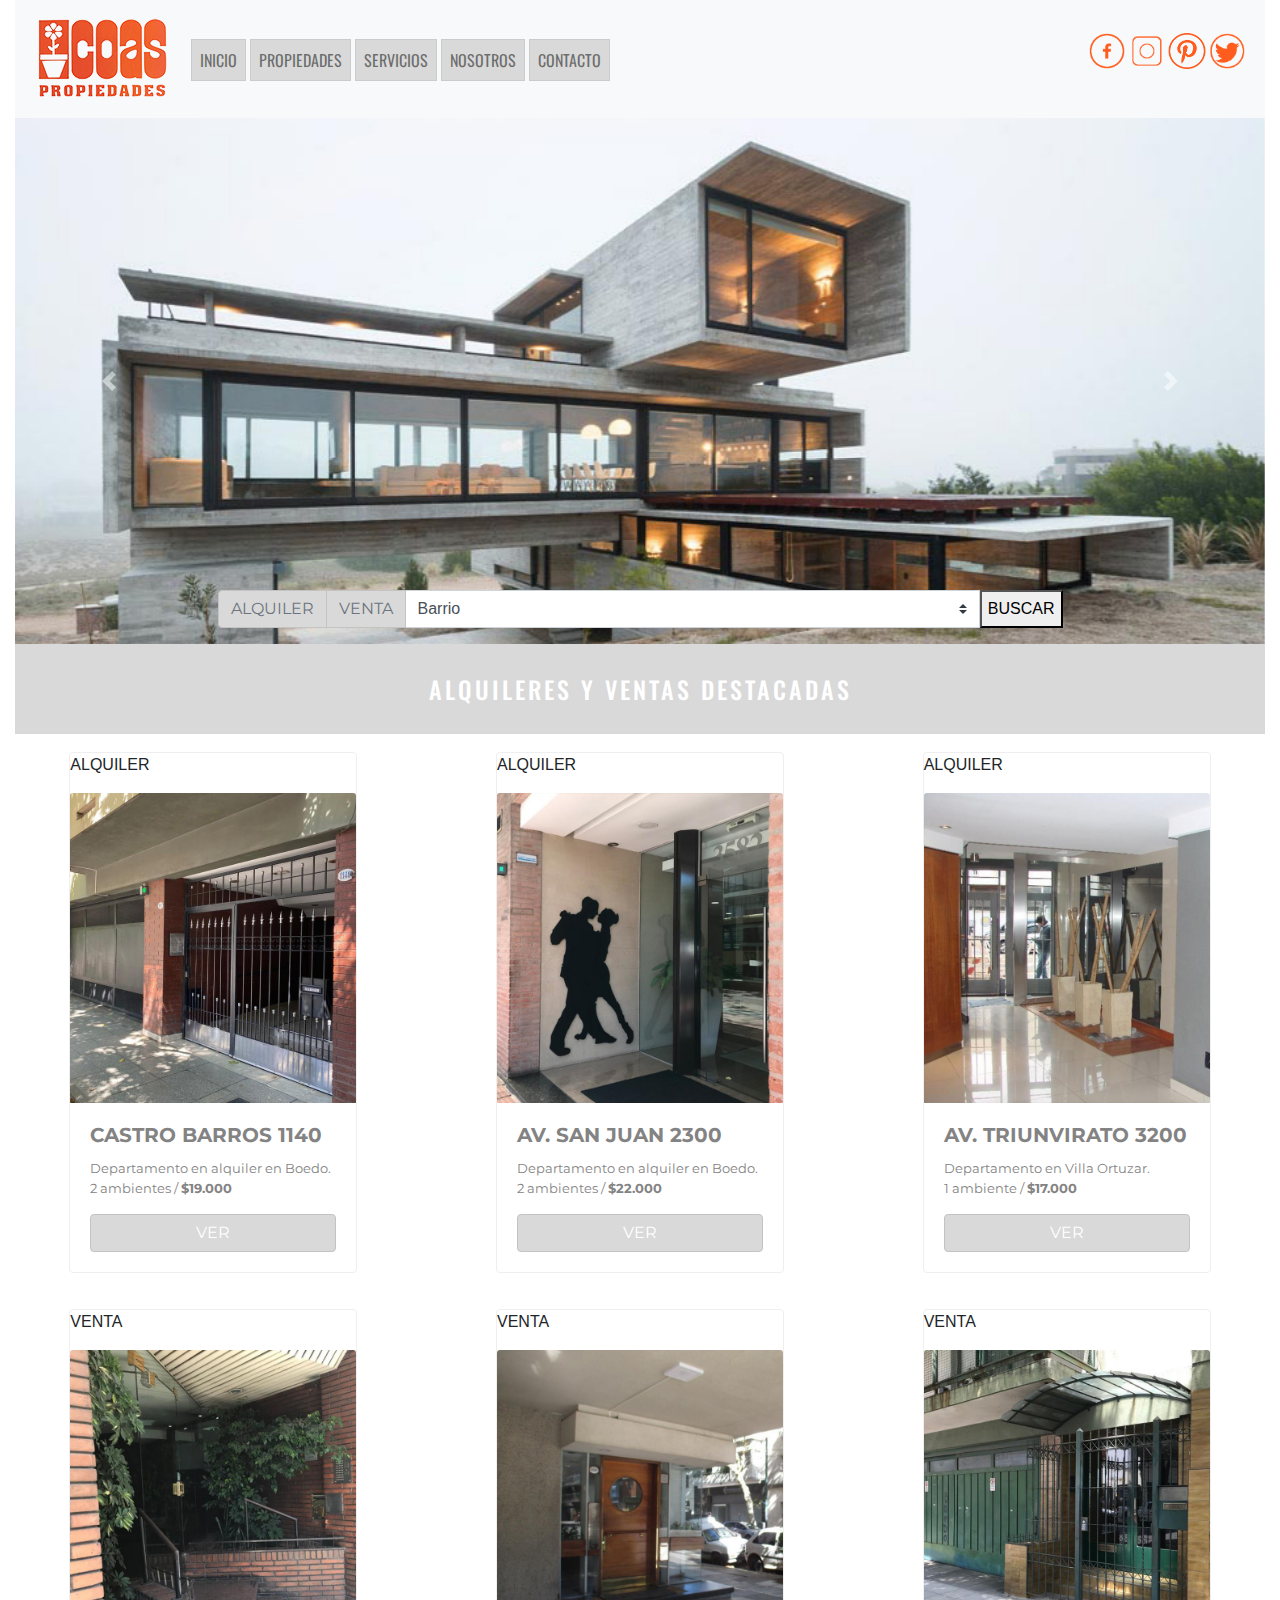
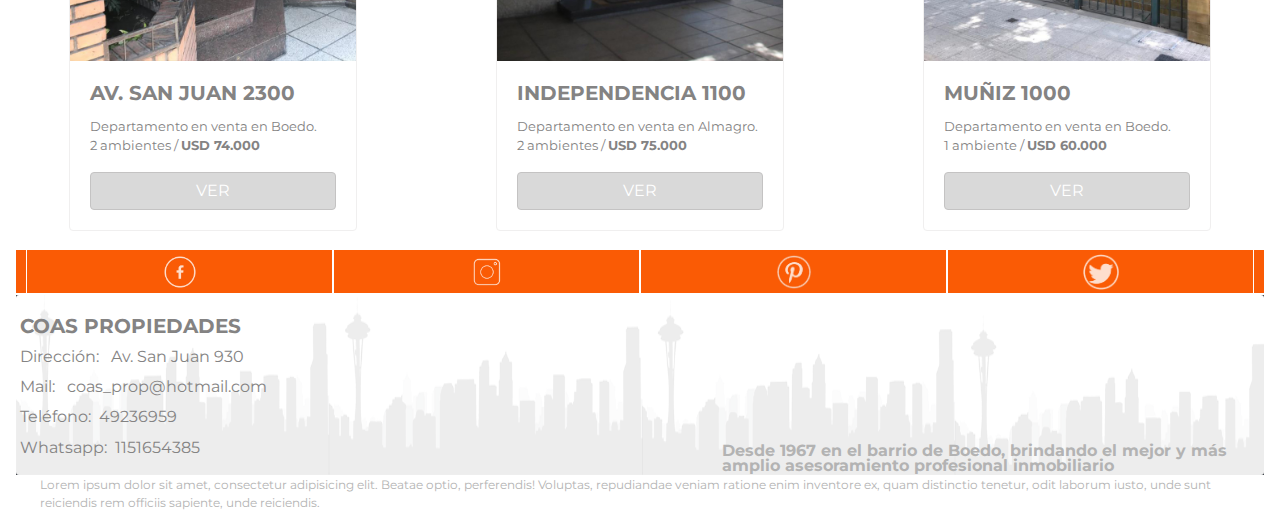
==== commit de216e8e: "cambie el index" ====
--- a/index.html
+++ b/index.html
@@ -73,9 +73,22 @@
 			<div class="col-12">
 				<div id="carouselExampleIndicators" class="carousel slide" data-ride="carousel">
 				  <div class="carousel-indicators">
-				    <input type="Buscador de propiedades" class="buscador">
-	
-				    <a href="propiedades.html"class="buscador2">BUSCAR</a>
+				  	<div class="col-xl-12 col-md-12 col-sm-8 col-xs-8">
+					  	<div class="input-group mb-3">
+						    <div class="input-group-prepend">
+							    <button class="btn btn-outline-secondary" type="button">ALQUILER</button>
+							    <button class="btn btn-outline-secondary" type="button">VENTA</button>
+							</div>
+							<select class="custom-select" id="inputGroupSelect02">
+									    <option selected>Barrio</option>
+									    <option value="1">Caballito</option>
+									    <option value="2">Boedo</option>
+									    <option value="3">Almagro</option>
+									    <option value="3">Otro</option>
+							</select>
+							<button class="botonazo" type="button">BUSCAR</button>
+						</div>
+					</div>
 				  </div>
 				  <div class="carousel-inner">
 				    <div class="carousel-item active">
@@ -85,7 +98,7 @@
 				      <img src="img/render01.jpg" class="d-block w-100" alt="render1">
 				    </div>
 				    <div class="carousel-item">
-				      <img src="img/render02.jpg" class="d-block w-100" alt="render2">
+				      <img src="img/render02.jpg" class="d-block w-100" alt="render2" height="80%">
 				    </div>
 				  </div>
 				  <a class="carousel-control-prev" href="#carouselExampleIndicators" role="button" data-slide="prev">
@@ -98,77 +111,96 @@
 				  </a>
 				</div>
 			</div>
+		</div>
 	</section>
 	<section>
 		<div class="row">
             <div class="col-12">
-				<h1 class="TituloDePaginahome" class="bordesredondeados">ALQUILERES Y VENTAS DESTACADAS </h1>
+				<h1 class="TituloDePaginahome">ALQUILERES Y VENTAS DESTACADAS </h1>
 		  	</div>
         </div>	
 	</section>
-	<section class="home">
+	<section class="fondoindex">
 		 <div class="row">
                 <div class="col-xl-4 col-md-8 col-sm-12 col-xs-12">
-                    <div class="card" class="mr-auto" style="width: 18rem;">
-                        <img src="img/departamento1.jpg" class="card-img-top" alt="departamento1">
-                        <div class="card-body">
-                          <h5 class="card-title">CASTRO BARROS 1140</h5>
-                          <p class="card-text">Departamento en alquiler en Boedo. <br> 2 ambientes / <strong>$19.000</strong> </p>
-                          <a href="propiedades.html" class="btn btn-primary">VER</a>
+                	<div class="d-flex justify-content-around">
+                    	<div class="card" style="width: 18rem;">
+                    		<p class="card-arriba">ALQUILER</p>
+	                        <img src="img/departamento1.jpg" class="card-img-top" alt="departamento1">
+	                        <div class="card-body">
+	                          <h5 class="card-title">CASTRO BARROS 1140</h5>
+	                          <p class="card-text">Departamento en alquiler en Boedo. <br> 2 ambientes / <strong>$19.000</strong> </p>
+	                          <a href="propiedades.html" class="btn btn-primary">VER</a>
+	                        </div>
                         </div>
-                      </div>
-                </div>
-                <div class="col-xl-4 col-md-8 col-sm-12 col-xs-12">
-                    <div class="card" style="width: 18rem;">
-                        <img src="img/departamento2.jpg" class="card-img-top" alt="departamento2">
-                        <div class="card-body">
-                          <h5 class="card-title">AV. SAN JUAN 2300</h5>
-                          <p class="card-text">Departamento en alquiler en Boedo. <br> 2 ambientes / <strong>$22.000</strong> </p>
-                          <a href="propiedades.html" class="btn btn-primary">VER</a>
+                    </div>
+                </div>
+                <div class="col-xl-4 col-md-8 col-sm-12 col-xs-12">
+                	<div class="d-flex justify-content-around">
+                    	<div class="card" style="width: 18rem;">
+                    		<p class="card-arriba">ALQUILER</p>
+	                        <img src="img/departamento2.jpg" class="card-img-top" alt="departamento2">
+	                        <div class="card-body">
+	                          <h5 class="card-title">AV. SAN JUAN 2300</h5>
+	                          <p class="card-text">Departamento en alquiler en Boedo. <br> 2 ambientes / <strong>$22.000</strong> </p>
+	                          <a href="propiedades.html" class="btn btn-primary">VER</a>
+	                        </div>
                         </div>
-                      </div>
-                </div>
-                <div class="col-xl-4 col-md-8 col-sm-12 col-xs-12">
-                    <div class="card" style="width: 18rem;">
-                        <img src="img/departamento3.jpg" class="card-img-top" alt="departamento3">
-                        <div class="card-body">
-                          <h5 class="card-title">AV. TRIUNVIRATO 3200</h5>
-                          <p class="card-text">Departamento en Villa Ortuzar. <br> 1 ambiente / <strong>$17.000</strong> </p>
-                          <a href="propiedades.html" class="btn btn-primary">VER</a>
-                        </div>
-                      </div>
+                    </div>
+                </div>
+                <div class="col-xl-4 col-md-8 col-sm-12 col-xs-12">
+                	<div class="d-flex justify-content-around">
+	                    <div class="card" style="width: 18rem;">
+	                    	<p class="card-arriba">ALQUILER</p>
+	                        <img src="img/departamento3.jpg" class="card-img-top" alt="departamento3">
+	                        <div class="card-body">
+	                          <h5 class="card-title">AV. TRIUNVIRATO 3200</h5>
+	                          <p class="card-text">Departamento en Villa Ortuzar. <br> 1 ambiente / <strong>$17.000</strong> </p>
+	                          <a href="propiedades.html" class="btn btn-primary">VER</a>
+	                        </div>
+	                    </div>
+	                </div>
                 </div>
             </div>
          <div class="row">
                 <div class="col-xl-4 col-md-8 col-sm-12 col-xs-12">
-                    <div class="card" style="width: 18rem;">
-                        <img src="img/departamento4.jpg" class="card-img-top" alt="departamento4">
-                        <div class="card-body">
-                          <h5 class="card-title">AV. SAN JUAN 2300</h5>
-                          <p class="card-text">Departamento en venta en Boedo. <br> 2 ambientes / <strong>USD 74.000</strong> </p>
-                          <a href="propiedades.html" class="btn btn-primary">VER</a>
-                        </div>
-                      </div>
-                </div>
-                <div class="col-xl-4 col-md-8 col-sm-12 col-xs-12">
-                    <div class="card" style="width: 18rem;">
-                        <img src="img/departamento5.jpg" class="card-img-top" alt="departamento5">
-                        <div class="card-body">
-                          <h5 class="card-title">INDEPENDENCIA 1100</h5>
-                          <p class="card-text">Departamento en venta en Almagro. <br> 2 ambientes / <strong>USD 75.000</strong> </p>
-                          <a href="propiedades.html" class="btn btn-primary">VER</a>
-                        </div>
-                      </div>
-                </div>
-                <div class="col-xl-4 col-md-8 col-sm-12 col-xs-12">
-                    <div class="card" style="width: 18rem;">
-                        <img src="img/departamento6.jpg" class="card-img-top" alt="departamento6">
-                        <div class="card-body">
-                          <h5 class="card-title">MUÑIZ 1000</h5>
-                          <p class="card-text">Departamento en venta en Boedo. <br> 1 ambiente / <strong>USD 60.000</strong> </p>
-                          <a href="propiedades.html" class="btn btn-primary">VER</a>
-                        </div>
-                      </div>
+                	<div class="d-flex justify-content-around">
+	                    <div class="card" style="width: 18rem;">
+	                    	<p class="card-arriba">VENTA</p>
+		                        <img src="img/departamento4.jpg" class="card-img-top" alt="departamento4">
+		                        <div class="card-body">
+		                          <h5 class="card-title">AV. SAN JUAN 2300</h5>
+		                          <p class="card-text">Departamento en venta en Boedo. <br> 2 ambientes / <strong>USD 74.000</strong> </p>
+		                          <a href="propiedades.html" class="btn btn-primary">VER</a>
+		                        </div>
+	                    </div>
+	                </div>
+                </div>
+                <div class="col-xl-4 col-md-8 col-sm-12 col-xs-12">
+                	<div class="d-flex justify-content-around">
+	                    <div class="card" style="width: 18rem;">
+	                    	<p class="card-arriba">VENTA</p>
+	                        <img src="img/departamento5.jpg" class="card-img-top" alt="departamento5">
+	                        <div class="card-body">
+	                          <h5 class="card-title">INDEPENDENCIA 1100</h5>
+	                          <p class="card-text">Departamento en venta en Almagro. <br> 2 ambientes / <strong>USD 75.000</strong> </p>
+	                          <a href="propiedades.html" class="btn btn-primary">VER</a>
+	                        </div>
+	                    </div>
+	                </div>
+                </div>
+                <div class="col-xl-4 col-md-8 col-sm-12 col-xs-12">
+                	<div class="d-flex justify-content-around">
+	                    <div class="card" style="width: 18rem;">
+	                    	<p class="card-arriba">VENTA</p>
+	                        <img src="img/departamento6.jpg" class="card-img-top" alt="departamento6">
+	                        <div class="card-body">
+	                          <h5 class="card-title">MUÑIZ 1000</h5>
+	                          <p class="card-text">Departamento en venta en Boedo. <br> 1 ambiente / <strong>USD 60.000</strong> </p>
+	                          <a href="propiedades.html" class="btn btn-primary">VER</a>
+	                        </div>
+	                    </div>
+	                </div>
                 </div>
             </div>
 	</section>
@@ -178,19 +210,15 @@
 		<section class="redessociales redessociales--1">
 			<a class="redessociales redessociales--1" href="https://www.facebook.com/Inmobiliaria-Coas-317115818299357" target="_blank">
 				<img src="img/fb.png" alt="pagina de fb" width="70%" height="70%" class="redessociales__imagen">
-				<p class="redessociales__texto">AGREGANOS</p>
 			</a>
 			<a class="redessociales redessociales--1" href="https://www.instagram.com/coasprop/?hl=es-la" target="_blank">
 				<img src="img/insta.png" alt="pagina de instagram" width="70%" height="70%" class="redessociales__imagen">
-				<p class="redessociales__texto">SEGUINOS</p>
 			</a>
 			<a class="redessociales redessociales--1" href="https://ar.pinterest.com/clari_buendi92/boards/" target="_blank">
 				<img src="img/pinterest.png" alt="pagina de pinterest" width="70%" height="70%" class="redessociales__imagen">
-				<p class="redessociales__texto">BUSCANOS</p>
 			</a>
 			<a class="redessociales redessociales--1" href="https://twitter.com/home?lang=es" target="_blank">
 				<img src="img/twitter.png" alt="pagina de twitter" width="80%" height="80%" class="redessociales__imagen">
-				<p class="redessociales__texto">ACOMPAÑANOS</p>
 			</a>
 		</section>
 		  </div>
@@ -201,11 +229,11 @@
 				<div class="card2 bg-dark text-white">
 				  <img src="img/skylinetira.png" class="card-img" alt="skylinetira" height="180vh">
 				  <div class="card-img-overlay">
-				  	<h5 class="card-title">NUESTROS DATOS</h5>
-				    <p class="card-text">Dirección:</p>
-					<p class="card-text">Mail:</p>
-					<p class="card-text">Teléfono:</p>
-					<p class="card-text">Whatsapp:</p></p>
+				  	<h5 class="card-title">COAS PROPIEDADES</h5>
+				    <p class="card-text">Dirección:  &nbsp;&nbsp;Av. San Juan 930</p>
+					<p class="card-text">Mail: &nbsp;&nbsp;coas_prop@hotmail.com</p>
+					<p class="card-text">Teléfono:&nbsp;&nbsp;49236959</p>
+					<p class="card-text">Whatsapp:&nbsp;&nbsp;1151654385</p></p>
 				    <p class="card-text2"><strong> Desde 1967 en el barrio de Boedo, brindando el mejor y más amplio asesoramiento profesional inmobiliario</strong></p>
 				  </div>
 			</div>
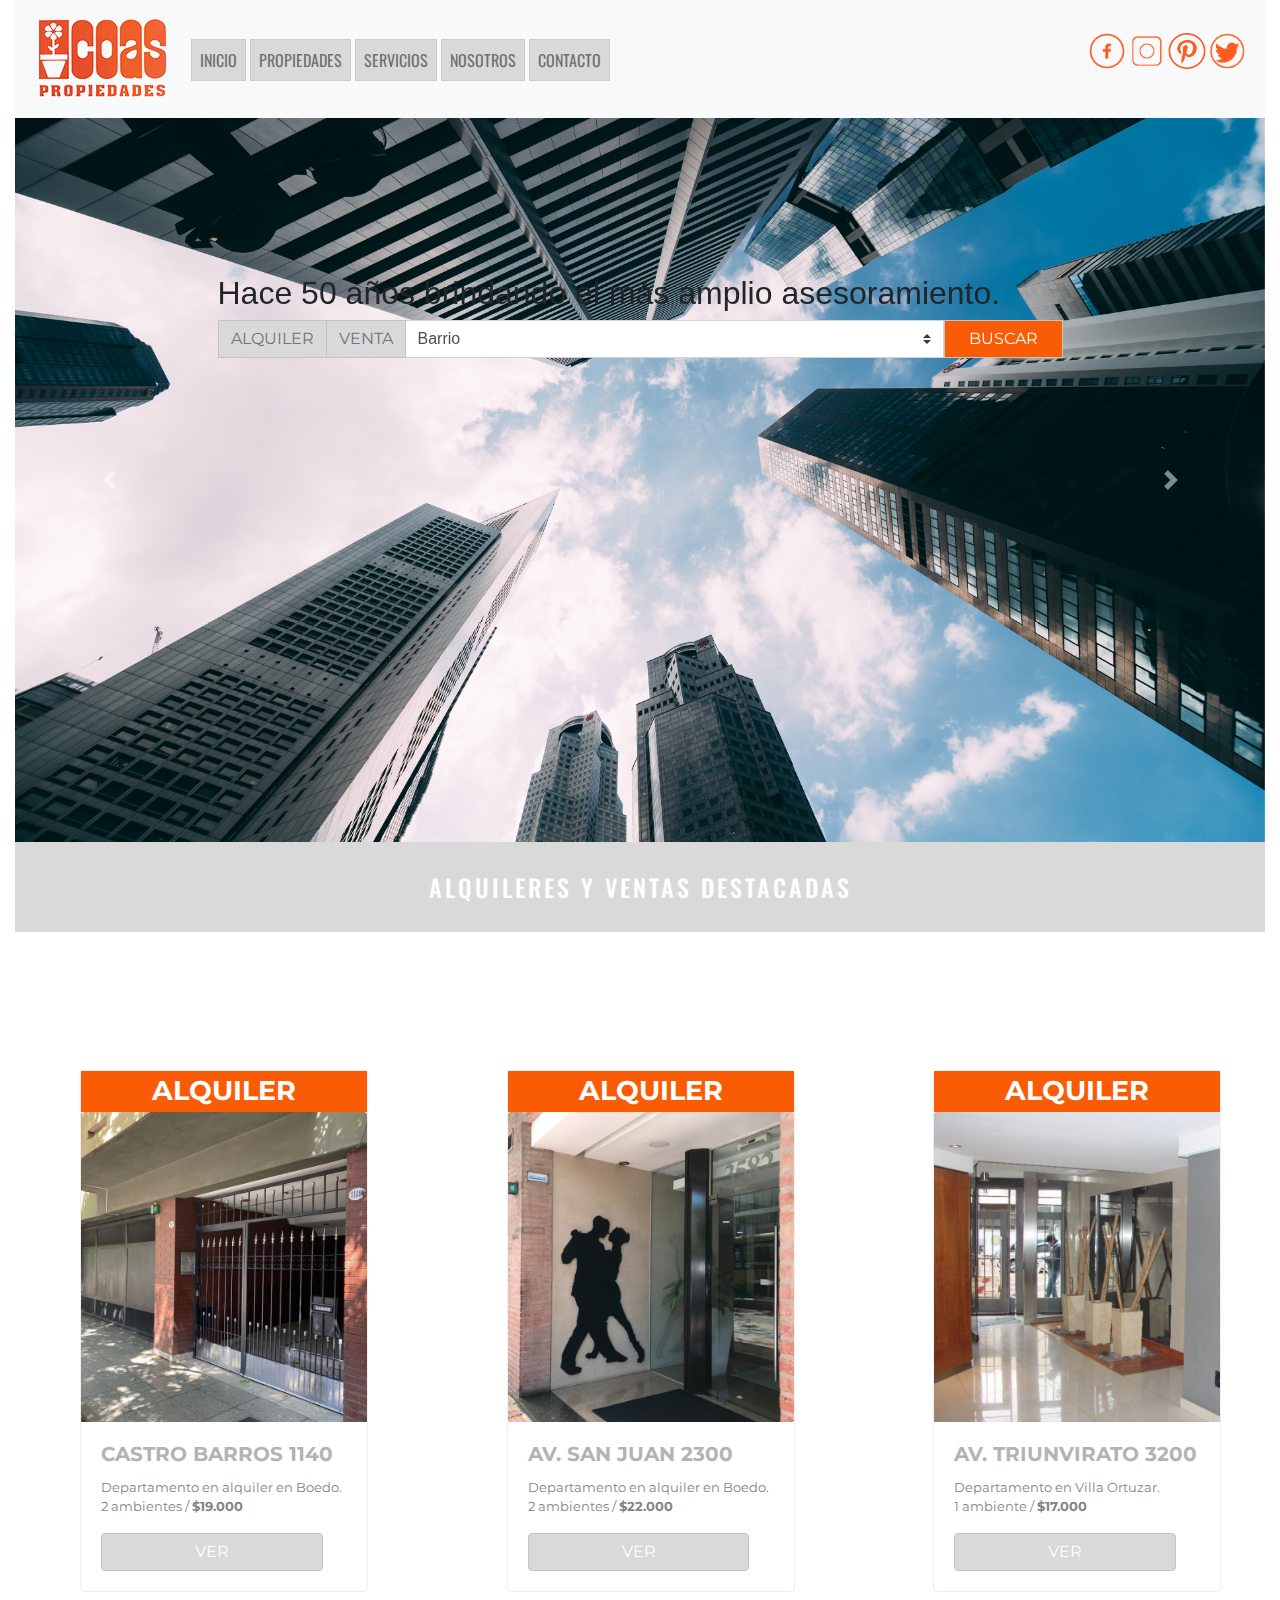
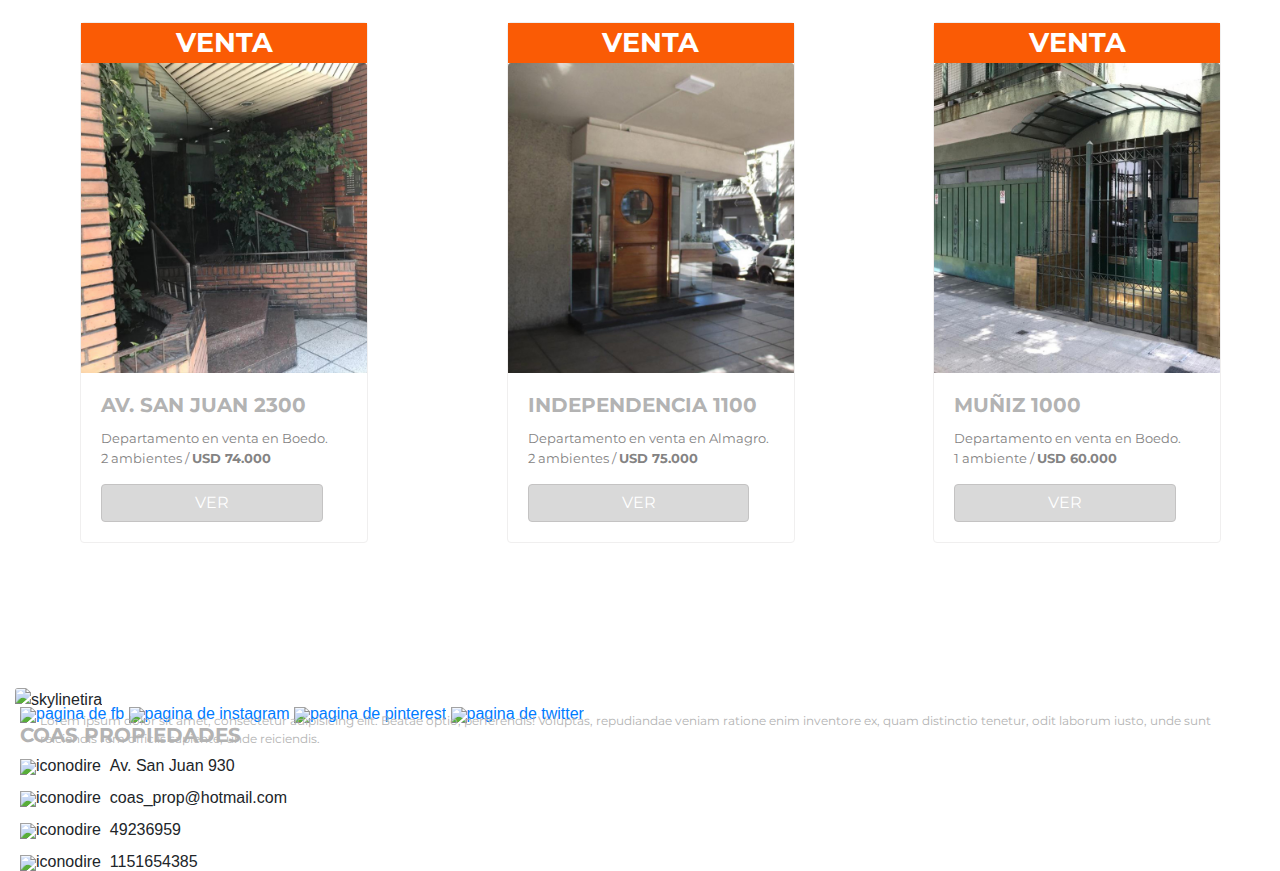
==== commit d112236c: "cambie el index" ====
--- a/index.html
+++ b/index.html
@@ -62,7 +62,6 @@
 					<img src="img/twitter2.png" alt="pagina de twitter" width="40px" height="40px"></a>
 					</li>
 				</ul>
-			</nav>
 				  </div>
 				</nav>
 			</div>
@@ -73,8 +72,11 @@
 			<div class="col-12">
 				<div id="carouselExampleIndicators" class="carousel slide" data-ride="carousel">
 				  <div class="carousel-indicators">
-				  	<div class="col-xl-12 col-md-12 col-sm-8 col-xs-8">
+				  	<div class="col-12">
 					  	<div class="input-group mb-3">
+					  	<div>
+					  			<h2>Hace 50 años brindando el más amplio asesoramiento.</h2>
+					  		</div>	
 						    <div class="input-group-prepend">
 							    <button class="btn btn-outline-secondary" type="button">ALQUILER</button>
 							    <button class="btn btn-outline-secondary" type="button">VENTA</button>
@@ -86,7 +88,7 @@
 									    <option value="3">Almagro</option>
 									    <option value="3">Otro</option>
 							</select>
-							<button class="botonazo" type="button">BUSCAR</button>
+							<button class="botonazo" type="button">BUSCAR</button>	
 						</div>
 					</div>
 				  </div>
@@ -205,37 +207,30 @@
             </div>
 	</section>
 	<footer>
-		<div class="row">
-		<div class="col-12">
-		<section class="redessociales redessociales--1">
-			<a class="redessociales redessociales--1" href="https://www.facebook.com/Inmobiliaria-Coas-317115818299357" target="_blank">
-				<img src="img/fb.png" alt="pagina de fb" width="70%" height="70%" class="redessociales__imagen">
-			</a>
-			<a class="redessociales redessociales--1" href="https://www.instagram.com/coasprop/?hl=es-la" target="_blank">
-				<img src="img/insta.png" alt="pagina de instagram" width="70%" height="70%" class="redessociales__imagen">
-			</a>
-			<a class="redessociales redessociales--1" href="https://ar.pinterest.com/clari_buendi92/boards/" target="_blank">
-				<img src="img/pinterest.png" alt="pagina de pinterest" width="70%" height="70%" class="redessociales__imagen">
-			</a>
-			<a class="redessociales redessociales--1" href="https://twitter.com/home?lang=es" target="_blank">
-				<img src="img/twitter.png" alt="pagina de twitter" width="80%" height="80%" class="redessociales__imagen">
-			</a>
-		</section>
-		  </div>
-			</div>
 		<section>
 			<div class="row">
 				<div class="col-12">
-				<div class="card2 bg-dark text-white">
-				  <img src="img/skylinetira.png" class="card-img" alt="skylinetira" height="180vh">
-				  <div class="card-img-overlay">
-				  	<h5 class="card-title">COAS PROPIEDADES</h5>
-				    <p class="card-text">Dirección:  &nbsp;&nbsp;Av. San Juan 930</p>
-					<p class="card-text">Mail: &nbsp;&nbsp;coas_prop@hotmail.com</p>
-					<p class="card-text">Teléfono:&nbsp;&nbsp;49236959</p>
-					<p class="card-text">Whatsapp:&nbsp;&nbsp;1151654385</p></p>
-				    <p class="card-text2"><strong> Desde 1967 en el barrio de Boedo, brindando el mejor y más amplio asesoramiento profesional inmobiliario</strong></p>
-				  </div>
+					<div>
+					  <img src="img/skylinetira4.jpg" class="card-img" alt="skylinetira" height="180vh">
+					  	<div class="card-img-overlay">
+						  	<section class="redessoc2">
+								<a href="https://www.facebook.com/Inmobiliaria-Coas-317115818299357" target="_blank">
+								<img src="img/fb3.png" alt="pagina de fb" width="40px" height="40px"></a>
+								<a href="https://www.instagram.com/coasprop/?hl=es-la" target="_blank">
+								<img src="img/insta3.png" alt="pagina de instagram" width="40px" height="40px"></a>
+								<a  href="https://ar.pinterest.com/clari_buendi92/boards/" target="_blank">
+								<img src="img/pinterest3.png" alt="pagina de pinterest" width="40px" height="40px"></a>
+								<a  href="https://twitter.com/home?lang=es" target="_blank">
+								<img src="img/twitter3.png" alt="pagina de twitter" width="40px" height="40px"></a>
+							</section>
+							<h5 class="card-title">COAS PROPIEDADES</h5>
+						    <div><p class="card-text3"><img src="img/dire.png" alt="iconodire"> &nbsp;Av. San Juan 930</p></div>
+							<div><p class="card-text3"><img src="img/mail.png" alt="iconodire"> &nbsp;coas_prop@hotmail.com</p></div>
+							<div><p class="card-text3"><img src="img/wtpp.png" alt="iconodire"> &nbsp;49236959</p></div>
+							<div><p class="card-text3"><img src="img/tel.png" alt="iconodire"> &nbsp;1151654385</p></div>
+						</div>
+					</div>
+				</div>
 			</div>
 		</section>
 			<div class="row">
--- a/css/estilos.css
+++ b/css/estilos.css
@@ -88,15 +88,25 @@
     background-image: linear-gradient(to top, #999999, #FFFFFF00); }
 
 .fondo {
-  background-image: url("../img/fondo.png");
-  opacity: 0.7;
+  background-image: url("../img/fondo4.jpg");
   margin: 0px;
-  padding: 20px; }
+  padding: 20px;
+  background-size: cover; }
 
 .imagen {
   position: relative;
   text-align: center;
   box-sizing: content-box; }
+
+.botonazo {
+  margin-bottom: 52vh;
+  padding: 0px;
+  justify-content: center;
+  font-family: 'Montserrat', sans-serif;
+  background-color: #FA5B05;
+  border: solid 1px #C4C3C3;
+  color: #FFFFFF;
+  width: 14%; }
 
 .buscador {
   opacity: 0.7;
@@ -145,7 +155,7 @@
 
 .card-title {
   font-family: 'Oswald', sans-serif;
-  color: #848383; }
+  color: #DC1B1B; }
 
 .card {
   border: 1px solid #F0EFEF;
@@ -157,19 +167,43 @@
 .card-img {
   background-color: #FFFFFF; }
 
+.ficha {
+  width: 10%; }
+
 .btn {
   display: flex;
   justify-content: center;
   font-family: 'Montserrat', sans-serif;
   background-color: #D9D9D9;
-  border: solid 1px #C4C3C3; }
+  border: solid 1px #C4C3C3;
+  width: 90%; }
+
+.btn2 {
+  display: flex;
+  justify-content: center;
+  font-family: 'Montserrat', sans-serif;
+  background-color: #FA5B05;
+  border: solid 1px #FA5B05;
+  padding-top: 1%;
+  padding-bottom: 1%;
+  width: 50%;
+  margin-left: 50%; }
 
 .btn:hover {
   background-color: #FA5B05;
   border: solid 1px #FA5B05; }
 
+.btn2:hover {
+  background-color: #D9D9D9;
+  border: solid 1px #D9D9D9; }
+
+.card {
+  margin-top: 3%;
+  margin-left: 10%; }
+
 .card-text {
-  font-family: 'Montserrat', sans-serif; }
+  font-family: 'Montserrat', sans-serif;
+  font-size: 100%; }
 
 .card-text2 {
   font-family: 'Montserrat', sans-serif;
@@ -179,11 +213,49 @@
 
 .card-title {
   font-family: 'Montserrat', sans-serif;
-  font-weight: bold; }
+  font-weight: bold;
+  color: #B3B3B3; }
 
 .card-body {
   justify-content: center;
   font-size: 13px; }
+
+.card-arriba {
+  font-family: 'Montserrat', sans-serif;
+  font-weight: bold;
+  color: #FFFFFF;
+  text-align: center;
+  background-color: #FA5B05;
+  font-size: 3vh;
+  margin-bottom: 0px; }
+
+.card-arriba2 {
+  font-family: 'Montserrat', sans-serif;
+  color: #FFFFFF;
+  font-weight: bold;
+  text-align: center;
+  background-color: #FA5B05;
+  font-size: 2.5vh;
+  padding: 0.3vh;
+  position: absolute;
+  width: 50%;
+  margin-top: 5%; }
+
+.card-abajo {
+  font-family: 'Montserrat', sans-serif;
+  color: #FFFFFF;
+  text-align: center;
+  background-color: #B3B3B3;
+  font-size: 2.5vh;
+  padding: 0.3vh;
+  position: absolute;
+  width: 100%;
+  margin-top: 59%;
+  opacity: 0.9; }
+
+#padre {
+  position: relative;
+  display: inline-block; }
 
 nav.menu ul {
   display: flex;
@@ -238,12 +310,12 @@
 
 /*header*/
 .titulos {
-  color: #FA5B05;
+  color: #D9D9D9;
   font-family: 'Oswald', sans-serif;
   margin-left: 40px; }
 
 .titulofooter {
-  color: #FA5B05;
+  color: #D9D9D9;
   font-family: 'Oswald', sans-serif; }
 
 .titulofooter {
@@ -256,7 +328,7 @@
 /* Block */
 .redessociales, .redessociales--contacto {
   display: flex;
-  background-color: #FA5B05;
+  background-color: #D9D9D9;
   height: 5vh;
   flex-direction: row;
   align-items: center;
@@ -332,9 +404,14 @@
   text-transform: uppercase;
   margin-bottom: 0px; }
 
+.textoServicios {
+  font-size: 1.8vh;
+  font-family: 'Montserrat', sans-serif;
+  color: #5F5F5F; }
+
 /* Object */
 .ParrafoPrincipal {
-  color: #282727;
+  color: #969595;
   font-family: 'Montserrat', sans-serif;
   line-height: 1.6;
   margin: 20px auto 20px auto;
@@ -396,8 +473,9 @@
   box-sizing: content-box; }
 
 section.servicios {
-  background-image: url("../img/fondo.png");
-  padding: 50px; }
+  background-image: url("../img/render01.jpg");
+  padding: 50px;
+  background-size: cover; }
 
 section.servicios ul li {
   list-style: none;
@@ -497,12 +575,41 @@
   color: white;
   font-family: 'Oswald', sans-serif;
   display: block;
-  font-size: 20px;
-  width: 25%;
-  text-align: center;
-  background-color: #D9D9D9;
-  margin-left: 37%;
+  font-size: 120%;
+  text-align: center;
+  background-color: #D9D9D9;
+  margin-left: 30%;
+  margin-right: 30%;
   border: 3px solid #C2C2C2; }
+
+.fondoindex {
+  margin-top: 14vh;
+  margin-bottom: 14vh; }
+
+.input-group-prepend {
+  margin-bottom: 52vh; }
+
+.nosotros {
+  color: #2F2E2E; }
+
+#socios {
+  display: flex;
+  flex-direction: row;
+  justify-content: space-around;
+  margin: 5%; }
+
+@media screen and (max-width: 500px) {
+  #socios {
+    display: flex;
+    flex-direction: column;
+    margin: 15%; } }
+
+@media screen and (min-width: 500px) {
+  #socios {
+    display: flex;
+    flex-direction: row;
+    justify-content: space-around;
+    margin: 5%; } }
 
 .botonboton {
   font-size: 2.2vh;
